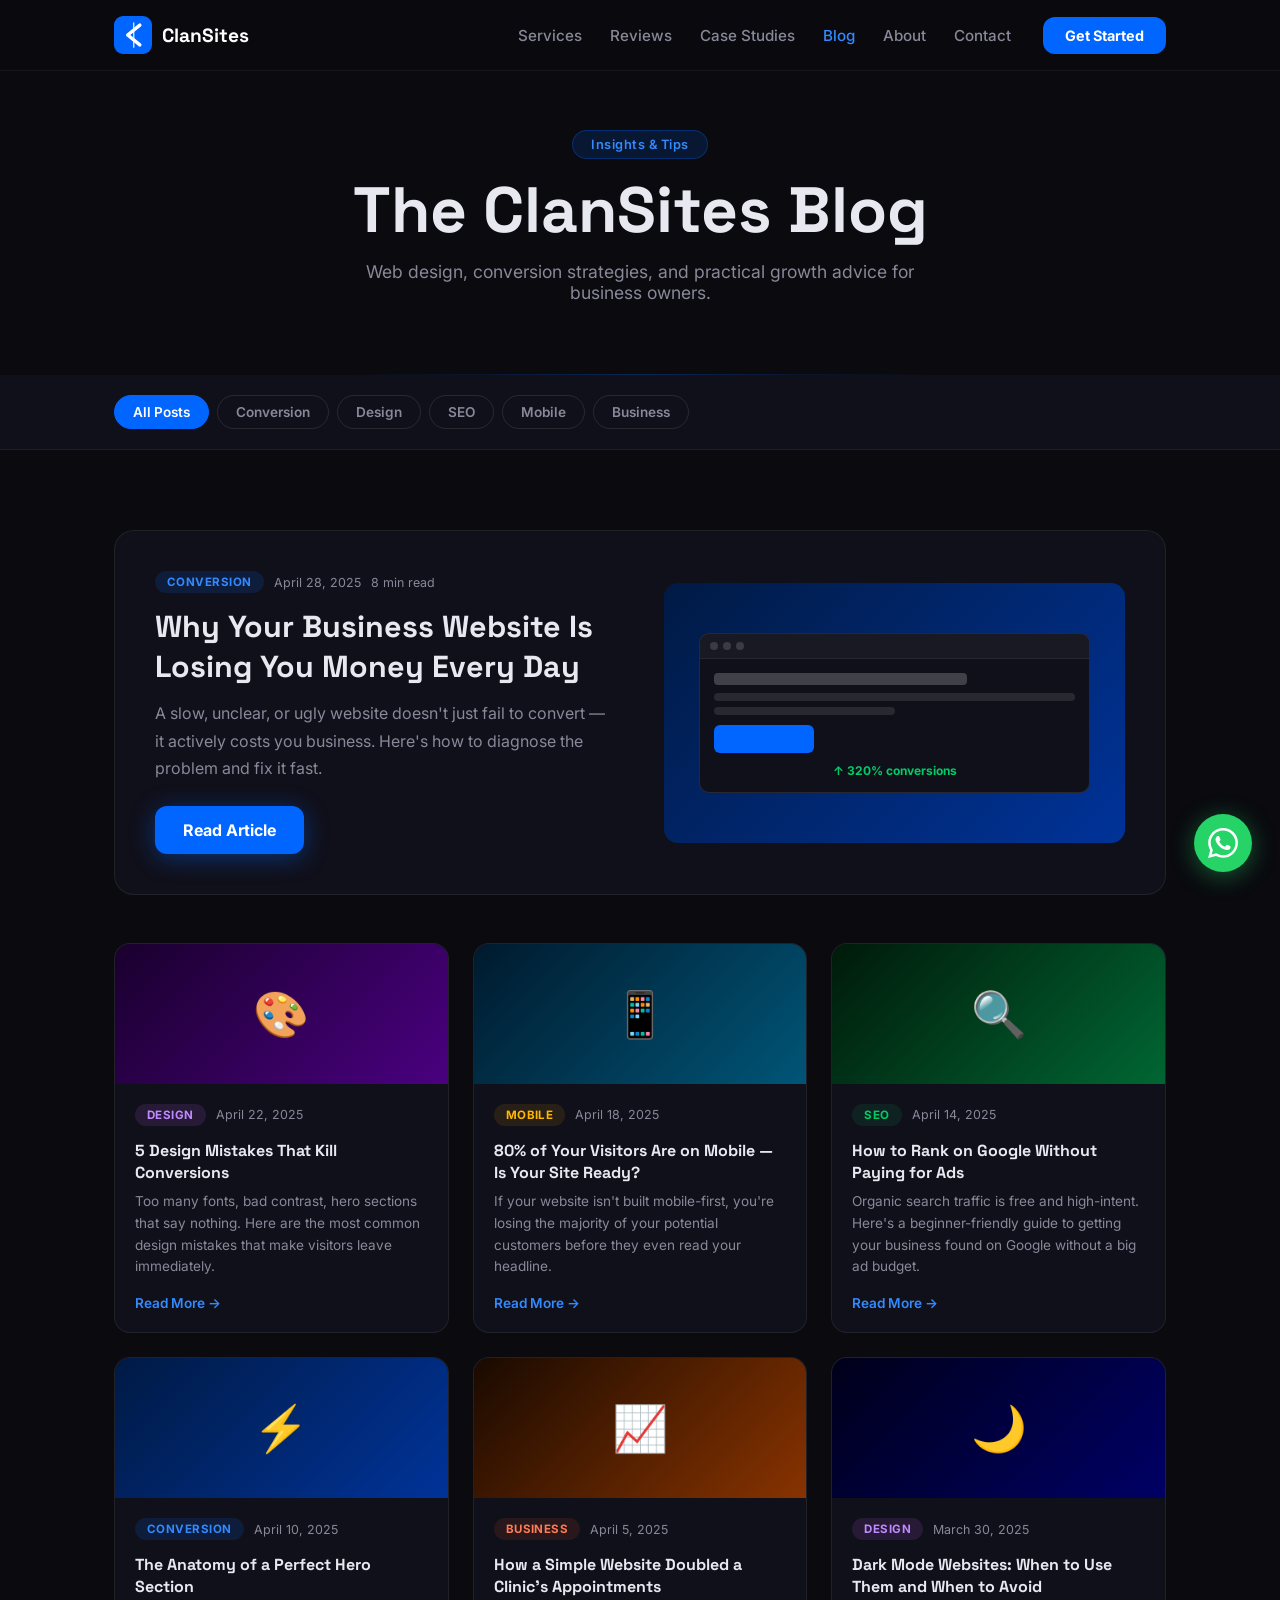
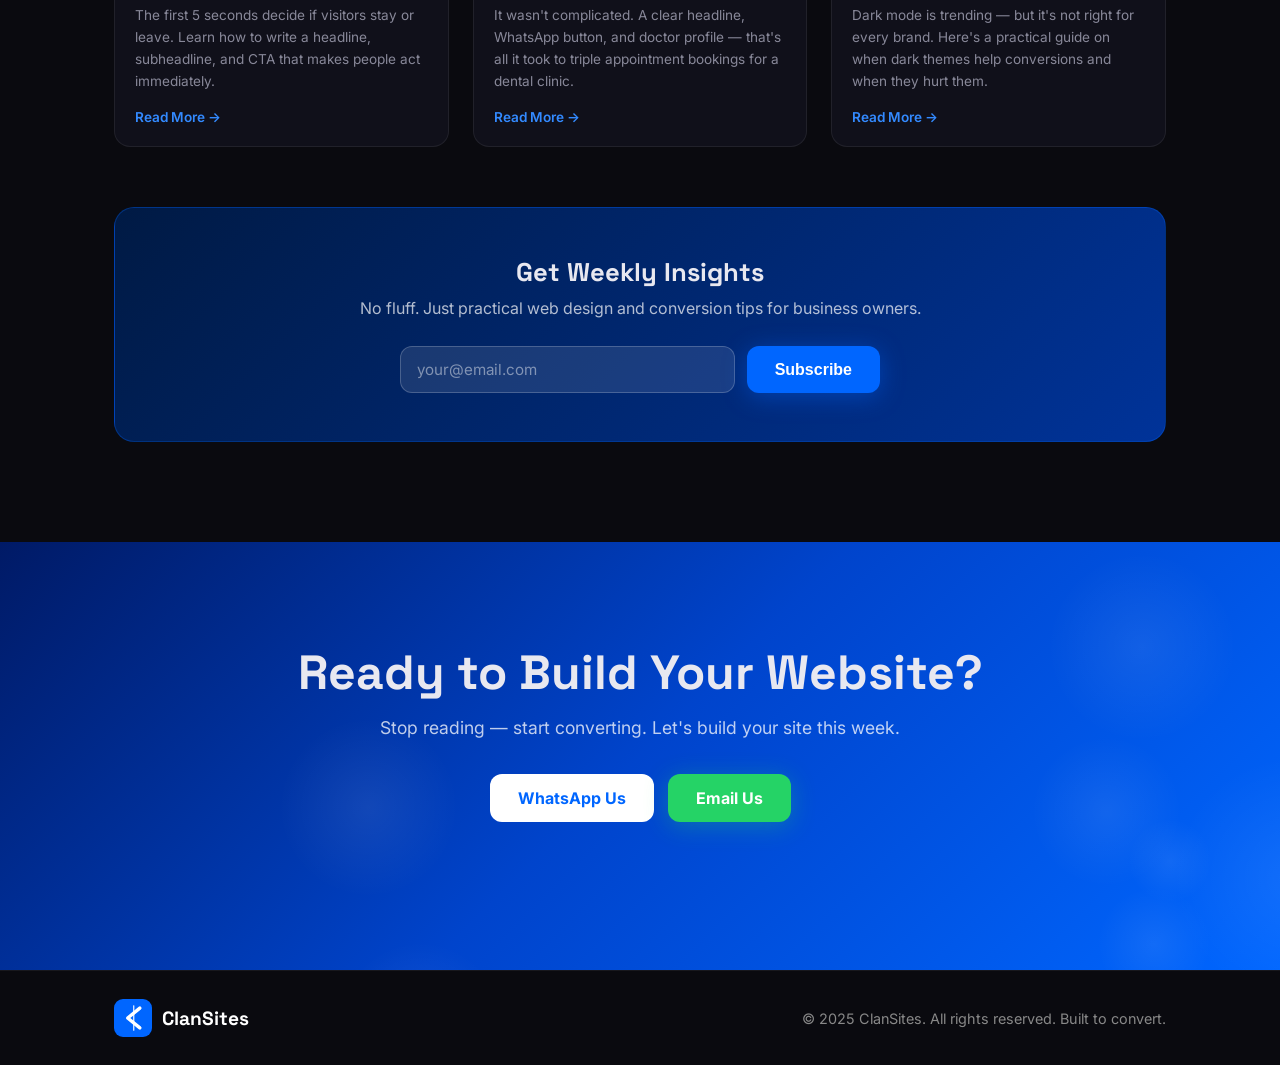
==== blog.html @ 1b0a8ab8 "Add files via upload" ====
<!DOCTYPE html>
<html lang="en">
<head>
  <meta charset="UTF-8" />
  <meta name="viewport" content="width=device-width, initial-scale=1.0" />
  <title>Blog — ClanSites</title>
  <meta name="description" content="Web design tips, conversion strategies, and business growth insights from the ClanSites team." />
  <link rel="preconnect" href="https://fonts.googleapis.com" />
  <link href="https://fonts.googleapis.com/css2?family=Inter:wght@400;500;600;700;800;900&family=Space+Grotesk:wght@400;500;700&display=swap" rel="stylesheet" />
  <link rel="stylesheet" href="style.css" />
  <link rel="stylesheet" href="pages.css" />
</head>
<body>

  <nav class="nav scrolled" id="navbar">
    <div class="nav-inner">
      <a class="logo" href="index.html">
        <div class="logo-icon">
          <svg viewBox="0 0 100 100" fill="none" xmlns="http://www.w3.org/2000/svg">
            <rect width="100" height="100" rx="16" fill="#0066FF"/>
            <line x1="52" y1="18" x2="52" y2="82" stroke="white" stroke-width="3" stroke-linecap="round"/>
            <path d="M68 24 L36 50 L68 76" stroke="white" stroke-width="9" stroke-linecap="round" stroke-linejoin="round" fill="none"/>
          </svg>
        </div>
        <span class="logo-text">ClanSites</span>
      </a>
      <div class="nav-links">
        <a href="index.html#services">Services</a>
        <a href="index.html#trust">Reviews</a>
        <a href="case-studies.html">Case Studies</a>
        <a href="blog.html" class="nav-active">Blog</a>
        <a href="index.html#about">About</a>
        <a href="index.html#contact">Contact</a>
      </div>
      <a href="index.html#contact" class="btn btn-nav">Get Started</a>
      <button class="hamburger" id="hamburger" aria-label="Menu">
        <span></span><span></span><span></span>
      </button>
    </div>
    <div class="mobile-menu" id="mobileMenu">
      <a href="index.html#services">Services</a>
      <a href="index.html#trust">Reviews</a>
      <a href="case-studies.html">Case Studies</a>
      <a href="blog.html" class="nav-active">Blog</a>
      <a href="index.html#about">About</a>
      <a href="index.html#contact">Contact</a>
      <a href="index.html#contact" class="btn btn-primary" style="text-align:center">Get Started</a>
    </div>
  </nav>

  <!-- PAGE HERO -->
  <section class="page-hero">
    <div class="container">
      <div class="section-label">Insights & Tips</div>
      <h1 class="page-hero-title">The ClanSites Blog</h1>
      <p class="page-hero-sub">Web design, conversion strategies, and practical growth advice for business owners.</p>
    </div>
  </section>

  <!-- BLOG FILTER -->
  <section class="blog-filter-bar">
    <div class="container">
      <div class="filter-tabs">
        <button class="filter-tab active" data-cat="all">All Posts</button>
        <button class="filter-tab" data-cat="conversion">Conversion</button>
        <button class="filter-tab" data-cat="design">Design</button>
        <button class="filter-tab" data-cat="seo">SEO</button>
        <button class="filter-tab" data-cat="mobile">Mobile</button>
        <button class="filter-tab" data-cat="business">Business</button>
      </div>
    </div>
  </section>

  <!-- FEATURED POST -->
  <main class="page-main">
    <div class="container">

      <div class="blog-featured" data-cat="conversion">
        <div class="featured-text">
          <div class="blog-meta">
            <span class="blog-cat conversion">Conversion</span>
            <span class="blog-date">April 28, 2025</span>
            <span class="blog-read">8 min read</span>
          </div>
          <h2>Why Your Business Website Is Losing You Money Every Day</h2>
          <p>A slow, unclear, or ugly website doesn't just fail to convert — it actively costs you business. Here's how to diagnose the problem and fix it fast.</p>
          <a href="#" class="btn btn-primary">Read Article</a>
        </div>
        <div class="featured-visual">
          <div class="blog-illustration conversion-ill">
            <div class="ill-browser">
              <div class="ill-bar"><span></span><span></span><span></span></div>
              <div class="ill-content">
                <div class="ill-h"></div>
                <div class="ill-p"></div>
                <div class="ill-p short"></div>
                <div class="ill-btn"></div>
                <div class="ill-arrow">↑ 320% conversions</div>
              </div>
            </div>
          </div>
        </div>
      </div>

      <!-- Blog Grid -->
      <div class="blog-grid">

        <article class="blog-card" data-cat="design">
          <div class="blog-card-visual design-v">
            <div class="bv-icon">🎨</div>
          </div>
          <div class="blog-card-body">
            <div class="blog-meta">
              <span class="blog-cat design">Design</span>
              <span class="blog-date">April 22, 2025</span>
            </div>
            <h3>5 Design Mistakes That Kill Conversions</h3>
            <p>Too many fonts, bad contrast, hero sections that say nothing. Here are the most common design mistakes that make visitors leave immediately.</p>
            <a href="#" class="blog-read-link">Read More →</a>
          </div>
        </article>

        <article class="blog-card" data-cat="mobile">
          <div class="blog-card-visual mobile-v">
            <div class="bv-icon">📱</div>
          </div>
          <div class="blog-card-body">
            <div class="blog-meta">
              <span class="blog-cat mobile">Mobile</span>
              <span class="blog-date">April 18, 2025</span>
            </div>
            <h3>80% of Your Visitors Are on Mobile — Is Your Site Ready?</h3>
            <p>If your website isn't built mobile-first, you're losing the majority of your potential customers before they even read your headline.</p>
            <a href="#" class="blog-read-link">Read More →</a>
          </div>
        </article>

        <article class="blog-card" data-cat="seo">
          <div class="blog-card-visual seo-v">
            <div class="bv-icon">🔍</div>
          </div>
          <div class="blog-card-body">
            <div class="blog-meta">
              <span class="blog-cat seo">SEO</span>
              <span class="blog-date">April 14, 2025</span>
            </div>
            <h3>How to Rank on Google Without Paying for Ads</h3>
            <p>Organic search traffic is free and high-intent. Here's a beginner-friendly guide to getting your business found on Google without a big ad budget.</p>
            <a href="#" class="blog-read-link">Read More →</a>
          </div>
        </article>

        <article class="blog-card" data-cat="conversion">
          <div class="blog-card-visual conv-v">
            <div class="bv-icon">⚡</div>
          </div>
          <div class="blog-card-body">
            <div class="blog-meta">
              <span class="blog-cat conversion">Conversion</span>
              <span class="blog-date">April 10, 2025</span>
            </div>
            <h3>The Anatomy of a Perfect Hero Section</h3>
            <p>The first 5 seconds decide if visitors stay or leave. Learn how to write a headline, subheadline, and CTA that makes people act immediately.</p>
            <a href="#" class="blog-read-link">Read More →</a>
          </div>
        </article>

        <article class="blog-card" data-cat="business">
          <div class="blog-card-visual biz-v">
            <div class="bv-icon">📈</div>
          </div>
          <div class="blog-card-body">
            <div class="blog-meta">
              <span class="blog-cat business">Business</span>
              <span class="blog-date">April 5, 2025</span>
            </div>
            <h3>How a Simple Website Doubled a Clinic's Appointments</h3>
            <p>It wasn't complicated. A clear headline, WhatsApp button, and doctor profile — that's all it took to triple appointment bookings for a dental clinic.</p>
            <a href="#" class="blog-read-link">Read More →</a>
          </div>
        </article>

        <article class="blog-card" data-cat="design">
          <div class="blog-card-visual design-v2">
            <div class="bv-icon">🌙</div>
          </div>
          <div class="blog-card-body">
            <div class="blog-meta">
              <span class="blog-cat design">Design</span>
              <span class="blog-date">March 30, 2025</span>
            </div>
            <h3>Dark Mode Websites: When to Use Them and When to Avoid</h3>
            <p>Dark mode is trending — but it's not right for every brand. Here's a practical guide on when dark themes help conversions and when they hurt them.</p>
            <a href="#" class="blog-read-link">Read More →</a>
          </div>
        </article>

      </div>

      <!-- Newsletter -->
      <div class="newsletter-box">
        <h3>Get Weekly Insights</h3>
        <p>No fluff. Just practical web design and conversion tips for business owners.</p>
        <form class="newsletter-form" id="newsletterForm">
          <input type="email" placeholder="your@email.com" required />
          <button type="submit" class="btn btn-primary">Subscribe</button>
        </form>
      </div>

    </div>
  </main>

  <section class="final-cta">
    <div class="cta-3d-bg" id="ctaBg"></div>
    <div class="container" style="position:relative;z-index:2">
      <h2>Ready to Build Your Website?</h2>
      <p>Stop reading — start converting. Let's build your site this week.</p>
      <div class="hero-ctas">
        <a href="https://wa.me/923001234567" target="_blank" class="btn btn-white">WhatsApp Us</a>
        <a href="mailto:hello@clansites.com" class="btn btn-whatsapp">Email Us</a>
      </div>
    </div>
  </section>

  <footer class="footer">
    <div class="container footer-inner">
      <a class="logo" href="index.html">
        <div class="logo-icon">
          <svg viewBox="0 0 100 100" fill="none" xmlns="http://www.w3.org/2000/svg">
            <rect width="100" height="100" rx="16" fill="#0066FF"/>
            <line x1="52" y1="18" x2="52" y2="82" stroke="white" stroke-width="3" stroke-linecap="round"/>
            <path d="M68 24 L36 50 L68 76" stroke="white" stroke-width="9" stroke-linecap="round" stroke-linejoin="round" fill="none"/>
          </svg>
        </div>
        <span class="logo-text" style="color:white">ClanSites</span>
      </a>
      <p style="color:#888;font-size:0.9rem">© 2025 ClanSites. All rights reserved. Built to convert.</p>
    </div>
  </footer>

  <a href="https://wa.me/923001234567" target="_blank" class="sticky-wa" aria-label="WhatsApp">
    <svg viewBox="0 0 24 24" fill="white" xmlns="http://www.w3.org/2000/svg">
      <path d="M17.472 14.382c-.297-.149-1.758-.867-2.03-.967-.273-.099-.471-.148-.67.15-.197.297-.767.966-.94 1.164-.173.199-.347.223-.644.075-.297-.15-1.255-.463-2.39-1.475-.883-.788-1.48-1.761-1.653-2.059-.173-.297-.018-.458.13-.606.134-.133.298-.347.446-.52.149-.174.198-.298.298-.497.099-.198.05-.371-.025-.52-.075-.149-.669-1.612-.916-2.207-.242-.579-.487-.5-.669-.51-.173-.008-.371-.01-.57-.01-.198 0-.52.074-.792.372-.272.297-1.04 1.016-1.04 2.479 0 1.462 1.065 2.875 1.213 3.074.149.198 2.096 3.2 5.077 4.487.709.306 1.262.489 1.694.625.712.227 1.36.195 1.871.118.571-.085 1.758-.719 2.006-1.413.248-.694.248-1.289.173-1.413-.074-.124-.272-.198-.57-.347m-5.421 7.403h-.004a9.87 9.87 0 01-5.031-1.378l-.361-.214-3.741.982.998-3.648-.235-.374a9.86 9.86 0 01-1.51-5.26c.001-5.45 4.436-9.884 9.888-9.884 2.64 0 5.122 1.03 6.988 2.898a9.825 9.825 0 012.893 6.994c-.003 5.45-4.437 9.884-9.885 9.884m8.413-18.297A11.815 11.815 0 0012.05 0C5.495 0 .16 5.335.157 11.892c0 2.096.547 4.142 1.588 5.945L.057 24l6.305-1.654a11.882 11.882 0 005.683 1.448h.005c6.554 0 11.89-5.335 11.893-11.893a11.821 11.821 0 00-3.48-8.413Z"/>
    </svg>
  </a>

  <script>
    const hamburger = document.getElementById('hamburger');
    const mobileMenu = document.getElementById('mobileMenu');
    hamburger.addEventListener('click', () => mobileMenu.classList.toggle('open'));

    // Filter tabs
    const tabs = document.querySelectorAll('.filter-tab');
    tabs.forEach(tab => {
      tab.addEventListener('click', () => {
        tabs.forEach(t => t.classList.remove('active'));
        tab.classList.add('active');
        const cat = tab.dataset.cat;
        document.querySelectorAll('.blog-card, .blog-featured').forEach(card => {
          if (cat === 'all' || card.dataset.cat === cat) {
            card.style.display = '';
            setTimeout(() => card.style.opacity = '1', 10);
          } else {
            card.style.opacity = '0';
            setTimeout(() => card.style.display = 'none', 200);
          }
        });
      });
    });

    // Newsletter
    document.getElementById('newsletterForm').addEventListener('submit', function(e) {
      e.preventDefault();
      this.innerHTML = '<p style="color:#00CC66;font-weight:600;padding:12px 0">You\'re subscribed! Check your inbox.</p>';
    });

    // CTA bg
    const ctaBg = document.getElementById('ctaBg');
    for (let i = 0; i < 8; i++) {
      const orb = document.createElement('div');
      const size = Math.random() * 200 + 80;
      orb.style.cssText = `position:absolute;width:${size}px;height:${size}px;background:radial-gradient(circle,rgba(255,255,255,0.07),transparent 70%);border-radius:50%;left:${Math.random()*100}%;top:${Math.random()*100}%;pointer-events:none;`;
      ctaBg.appendChild(orb);
    }
  </script>
</body>
</html>
---- style.css ----
/* ===== RESET & BASE ===== */
*, *::before, *::after { box-sizing: border-box; margin: 0; padding: 0; }

:root {
  --blue: #0066FF;
  --blue-dark: #0044CC;
  --blue-light: #338AFF;
  --white: #ffffff;
  --bg: #0A0A0F;
  --bg2: #10101A;
  --bg3: #16162A;
  --text: #E8E8F0;
  --text-muted: #888899;
  --green: #25D366;
  --radius: 16px;
  --shadow: 0 8px 40px rgba(0,102,255,0.18);
}

html { scroll-behavior: smooth; }

body {
  font-family: 'Inter', sans-serif;
  background: var(--bg);
  color: var(--text);
  overflow-x: hidden;
}

/* ===== UTILITY ===== */
.container { max-width: 1100px; margin: 0 auto; padding: 0 24px; }
.section-label {
  display: inline-block;
  background: rgba(0,102,255,0.15);
  color: var(--blue-light);
  border: 1px solid rgba(0,102,255,0.3);
  border-radius: 100px;
  font-size: 0.8rem;
  font-weight: 600;
  padding: 6px 18px;
  margin-bottom: 16px;
  letter-spacing: 0.04em;
}
.section-title {
  font-family: 'Space Grotesk', sans-serif;
  font-size: clamp(1.8rem, 4vw, 2.8rem);
  font-weight: 700;
  text-align: center;
  margin-bottom: 12px;
  line-height: 1.2;
}
.section-sub {
  text-align: center;
  color: var(--text-muted);
  font-size: 1.05rem;
  max-width: 600px;
  margin: 0 auto 48px;
}
.gradient-text {
  background: linear-gradient(135deg, #0066FF, #00C6FF, #0066FF);
  background-size: 200% auto;
  -webkit-background-clip: text;
  -webkit-text-fill-color: transparent;
  background-clip: text;
  animation: gradShift 3s linear infinite;
}
@keyframes gradShift { to { background-position: 200% center; } }

/* ===== BUTTONS ===== */
.btn {
  display: inline-flex;
  align-items: center;
  gap: 8px;
  padding: 14px 28px;
  border-radius: 12px;
  font-weight: 700;
  font-size: 1rem;
  text-decoration: none;
  border: none;
  cursor: pointer;
  transition: all 0.3s ease;
  white-space: nowrap;
}
.btn-primary {
  background: var(--blue);
  color: white;
  box-shadow: 0 4px 24px rgba(0,102,255,0.4);
}
.btn-primary:hover { background: var(--blue-dark); transform: translateY(-2px); box-shadow: 0 8px 32px rgba(0,102,255,0.5); }
.btn-whatsapp { background: var(--green); color: white; box-shadow: 0 4px 24px rgba(37,211,102,0.3); }
.btn-whatsapp:hover { background: #1da851; transform: translateY(-2px); box-shadow: 0 8px 32px rgba(37,211,102,0.4); }
.btn-white { background: white; color: var(--blue); font-weight: 700; }
.btn-white:hover { transform: translateY(-2px); box-shadow: 0 8px 32px rgba(255,255,255,0.2); }
.btn-nav { background: var(--blue); color: white; padding: 10px 22px; font-size: 0.9rem; }
.btn-nav:hover { background: var(--blue-dark); }

/* ===== NAV ===== */
.nav {
  position: fixed;
  top: 0; left: 0; right: 0;
  z-index: 1000;
  background: rgba(10,10,15,0.85);
  backdrop-filter: blur(20px);
  border-bottom: 1px solid rgba(255,255,255,0.06);
  transition: all 0.3s;
}
.nav.scrolled { background: rgba(10,10,15,0.98); }
.nav-inner {
  max-width: 1100px;
  margin: 0 auto;
  padding: 0 24px;
  height: 70px;
  display: flex;
  align-items: center;
  gap: 32px;
}
.logo { display: flex; align-items: center; gap: 10px; text-decoration: none; }
.logo-icon { width: 38px; height: 38px; border-radius: 9px; overflow: hidden; }
.logo-icon svg { width: 100%; height: 100%; }
.logo-text { font-family: 'Space Grotesk', sans-serif; font-weight: 700; font-size: 1.2rem; color: var(--white); }
.nav-links { display: flex; gap: 28px; margin-left: auto; }
.nav-links a { color: var(--text-muted); text-decoration: none; font-size: 0.95rem; font-weight: 500; transition: color 0.2s; }
.nav-links a:hover { color: white; }
.hamburger { display: none; flex-direction: column; gap: 5px; background: none; border: none; cursor: pointer; padding: 4px; }
.hamburger span { display: block; width: 24px; height: 2px; background: white; border-radius: 2px; transition: all 0.3s; }
.mobile-menu { display: none; flex-direction: column; gap: 4px; padding: 16px 24px 20px; border-top: 1px solid rgba(255,255,255,0.06); }
.mobile-menu a { color: var(--text-muted); text-decoration: none; padding: 10px 0; font-weight: 500; border-bottom: 1px solid rgba(255,255,255,0.05); }
.mobile-menu.open { display: flex; }

/* ===== HERO ===== */
.hero {
  min-height: 100vh;
  display: flex;
  align-items: center;
  padding: 100px 24px 60px;
  position: relative;
  overflow: hidden;
  max-width: 1100px;
  margin: 0 auto;
  gap: 48px;
}
#hero3d {
  position: fixed;
  top: 0; left: 0;
  width: 100%; height: 100%;
  z-index: 0;
  pointer-events: none;
}
.hero-content {
  position: relative;
  z-index: 2;
  flex: 1;
  max-width: 580px;
}
.hero-badge {
  display: inline-flex;
  align-items: center;
  gap: 6px;
  background: rgba(0,102,255,0.12);
  border: 1px solid rgba(0,102,255,0.3);
  border-radius: 100px;
  padding: 8px 18px;
  font-size: 0.8rem;
  font-weight: 600;
  color: #7DB8FF;
  margin-bottom: 24px;
  animation: fadeUp 0.8s ease both;
}
.hero-title {
  font-family: 'Space Grotesk', sans-serif;
  font-size: clamp(2.2rem, 5vw, 3.8rem);
  font-weight: 800;
  line-height: 1.1;
  margin-bottom: 20px;
  animation: fadeUp 0.8s ease 0.1s both;
}
.hero-sub {
  font-size: 1.1rem;
  color: var(--text-muted);
  line-height: 1.7;
  margin-bottom: 32px;
  animation: fadeUp 0.8s ease 0.2s both;
}
.hero-sub strong { color: var(--text); }
.hero-ctas {
  display: flex;
  flex-wrap: wrap;
  gap: 14px;
  margin-bottom: 48px;
  animation: fadeUp 0.8s ease 0.3s both;
}
.hero-stats {
  display: flex;
  gap: 32px;
  flex-wrap: wrap;
  animation: fadeUp 0.8s ease 0.4s both;
}
.stat span {
  display: block;
  font-family: 'Space Grotesk', sans-serif;
  font-size: 1.8rem;
  font-weight: 800;
  color: var(--blue-light);
}
.stat p { color: var(--text-muted); font-size: 0.85rem; margin-top: 2px; }

/* 3D Card */
.hero-3d-wrapper {
  position: relative;
  z-index: 2;
  flex: 0 0 300px;
  height: 340px;
  display: flex;
  align-items: center;
  justify-content: center;
  perspective: 800px;
}
.card-3d {
  width: 220px;
  height: 220px;
  transform-style: preserve-3d;
  cursor: grab;
  border-radius: 28px;
  box-shadow: 0 30px 80px rgba(0,102,255,0.4), 0 0 0 1px rgba(255,255,255,0.08);
  animation: floatCard 4s ease-in-out infinite;
  transition: box-shadow 0.3s;
}
.card-3d:active { cursor: grabbing; }
@keyframes floatCard {
  0%, 100% { transform: rotateX(8deg) rotateY(-12deg) translateY(0); }
  50% { transform: rotateX(-8deg) rotateY(12deg) translateY(-16px); }
}
.card-3d.dragging { animation: none; }
.card-3d-face {
  width: 100%; height: 100%;
  border-radius: 28px;
  background: linear-gradient(135deg, #0044CC, #0088FF);
  display: flex;
  flex-direction: column;
  align-items: center;
  justify-content: center;
  gap: 12px;
  border: 1px solid rgba(255,255,255,0.15);
}
.card-logo-big svg { width: 120px; height: 120px; filter: drop-shadow(0 8px 24px rgba(0,0,0,0.4)); }
.card-label { color: rgba(255,255,255,0.6); font-size: 0.75rem; font-weight: 500; letter-spacing: 0.05em; }

.scroll-hint {
  position: absolute;
  bottom: 32px;
  left: 50%;
  transform: translateX(-50%);
  font-size: 0.8rem;
  color: var(--text-muted);
  z-index: 2;
  animation: bounce 2s infinite;
}
@keyframes bounce { 0%,100%{transform:translateX(-50%) translateY(0)} 50%{transform:translateX(-50%) translateY(8px)} }
@keyframes fadeUp { from{opacity:0;transform:translateY(24px)} to{opacity:1;transform:translateY(0)} }

/* ===== TRUST ===== */
.trust {
  padding: 100px 0;
  position: relative;
  overflow: hidden;
  text-align: center;
  background: var(--bg2);
}
.floating-cubes {
  position: absolute;
  inset: 0;
  pointer-events: none;
  overflow: hidden;
}
.stars-row {
  display: flex;
  align-items: center;
  justify-content: center;
  gap: 20px;
  margin-bottom: 48px;
}
.big-rating {
  font-family: 'Space Grotesk', sans-serif;
  font-size: 4rem;
  font-weight: 800;
  color: var(--blue-light);
  line-height: 1;
}
.stars { color: #FFB800; font-size: 1.5rem; letter-spacing: 2px; }
.stars-row p { color: var(--text-muted); font-size: 0.9rem; margin-top: 4px; }
.reviews-grid {
  display: grid;
  grid-template-columns: repeat(auto-fit, minmax(280px, 1fr));
  gap: 24px;
}
.review-card {
  background: var(--bg3);
  border: 1px solid rgba(255,255,255,0.07);
  border-radius: var(--radius);
  padding: 28px;
  text-align: left;
  transition: transform 0.3s, box-shadow 0.3s;
}
.review-card:hover { transform: translateY(-6px); box-shadow: 0 16px 48px rgba(0,102,255,0.15); }
.reviewer-top {
  display: flex;
  align-items: center;
  gap: 14px;
  margin-bottom: 12px;
}
.avatar {
  width: 46px; height: 46px;
  border-radius: 50%;
  background: linear-gradient(135deg, var(--blue), var(--blue-light));
  display: flex;
  align-items: center;
  justify-content: center;
  font-weight: 700;
  font-size: 0.85rem;
  flex-shrink: 0;
}
.reviewer-top strong { display: block; font-weight: 700; }
.reviewer-top span { color: var(--text-muted); font-size: 0.82rem; }
.stars-sm { color: #FFB800; font-size: 1rem; margin-bottom: 10px; }
.review-card p { color: var(--text-muted); font-size: 0.92rem; line-height: 1.65; }

/* ===== SERVICES ===== */
.services {
  padding: 100px 0;
  background: var(--bg);
}
.services-grid {
  display: grid;
  grid-template-columns: repeat(auto-fit, minmax(290px, 1fr));
  gap: 24px;
}
.service-card {
  background: var(--bg2);
  border: 1px solid rgba(255,255,255,0.07);
  border-radius: var(--radius);
  padding: 32px 28px;
  transition: all 0.3s ease;
  cursor: default;
  transform-style: preserve-3d;
}
.service-card:hover {
  border-color: rgba(0,102,255,0.4);
  box-shadow: 0 16px 48px rgba(0,102,255,0.15);
  transform: translateY(-8px) rotateX(3deg);
}
.service-icon { font-size: 2.2rem; margin-bottom: 16px; }
.service-card h3 { font-family: 'Space Grotesk', sans-serif; font-size: 1.15rem; font-weight: 700; margin-bottom: 10px; }
.service-card p { color: var(--text-muted); font-size: 0.9rem; line-height: 1.6; }

/* ===== ABOUT ===== */
.about {
  padding: 100px 0;
  background: var(--bg2);
}
.about-inner {
  display: flex;
  align-items: center;
  gap: 64px;
  flex-wrap: wrap;
}
.about-visual {
  flex: 0 0 280px;
  height: 280px;
  position: relative;
  display: flex;
  align-items: center;
  justify-content: center;
}
.about-3d-ring {
  width: 220px; height: 220px;
  position: relative;
  animation: spinRing 8s linear infinite;
}
@keyframes spinRing { to { transform: rotateY(360deg); } }
.about-text { flex: 1; min-width: 280px; }
.about-text p { color: var(--text-muted); line-height: 1.75; margin-bottom: 16px; }
.about-text strong { color: var(--text); }
.about-list { list-style: none; margin-bottom: 32px; }
.about-list li {
  padding: 10px 0;
  border-bottom: 1px solid rgba(255,255,255,0.06);
  font-weight: 500;
  font-size: 0.95rem;
}

/* ===== CONTACT ===== */
.contact {
  padding: 100px 0;
  background: var(--bg);
}
.contact-inner {
  display: grid;
  grid-template-columns: 1fr 1fr;
  gap: 48px;
  align-items: start;
}
.contact-form { display: flex; flex-direction: column; gap: 20px; }
.form-row { display: grid; grid-template-columns: 1fr 1fr; gap: 20px; }
.form-group { display: flex; flex-direction: column; gap: 8px; }

/* Phone + country code */
.phone-input-group {
  display: flex;
  gap: 0;
  border: 1px solid rgba(255,255,255,0.1);
  border-radius: 12px;
  overflow: hidden;
  transition: border 0.2s;
}
.phone-input-group:focus-within {
  border-color: var(--blue);
  box-shadow: 0 0 0 3px rgba(0,102,255,0.1);
}
.country-select {
  background: var(--bg3);
  border: none;
  border-right: 1px solid rgba(255,255,255,0.1);
  color: var(--text);
  font-size: 0.9rem;
  font-family: 'Inter', sans-serif;
  padding: 12px 10px;
  cursor: pointer;
  outline: none;
  min-width: 82px;
  flex-shrink: 0;
  -webkit-appearance: none;
  appearance: none;
  background-image: url("data:image/svg+xml,%3Csvg xmlns='http://www.w3.org/2000/svg' width='10' height='6' viewBox='0 0 10 6'%3E%3Cpath d='M0 0l5 6 5-6z' fill='%23888899'/%3E%3C/svg%3E");
  background-repeat: no-repeat;
  background-position: right 8px center;
  padding-right: 24px;
}
.country-select option { background: #16162A; }
.phone-input-group input[type="tel"] {
  flex: 1;
  background: var(--bg2);
  border: none;
  border-radius: 0;
  padding: 12px 14px;
  color: var(--text);
  font-size: 0.95rem;
  font-family: 'Inter', sans-serif;
  outline: none;
}
.form-group label { font-size: 0.88rem; font-weight: 600; color: var(--text-muted); }
.form-group input,
.form-group textarea {
  background: var(--bg2);
  border: 1px solid rgba(255,255,255,0.1);
  border-radius: 12px;
  padding: 14px 16px;
  color: var(--text);
  font-size: 0.95rem;
  font-family: 'Inter', sans-serif;
  transition: border 0.2s;
  outline: none;
}
.form-group input:focus,
.form-group textarea:focus { border-color: var(--blue); box-shadow: 0 0 0 3px rgba(0,102,255,0.1); }
.form-group textarea { resize: vertical; }
.contact-info { display: flex; flex-direction: column; gap: 20px; }
.contact-block {
  display: flex;
  align-items: center;
  gap: 16px;
  background: var(--bg2);
  border: 1px solid rgba(255,255,255,0.07);
  border-radius: var(--radius);
  padding: 20px 22px;
  transition: border-color 0.2s;
}
.contact-block:hover { border-color: rgba(0,102,255,0.4); }
.contact-icon { font-size: 1.5rem; }
.contact-block strong { display: block; font-weight: 700; font-size: 0.9rem; margin-bottom: 2px; }
.contact-block a, .contact-block span { color: var(--text-muted); text-decoration: none; font-size: 0.9rem; }
.contact-block a:hover { color: var(--blue-light); }
.limited-slots {
  background: rgba(255,170,0,0.1);
  border: 1px solid rgba(255,170,0,0.3);
  border-radius: 12px;
  padding: 16px 20px;
  color: #FFB800;
  font-size: 0.92rem;
  text-align: center;
}

/* ===== FINAL CTA ===== */
.final-cta {
  padding: 100px 24px;
  background: linear-gradient(135deg, #001A66, #0044CC, #0066FF);
  text-align: center;
  position: relative;
  overflow: hidden;
}
.cta-3d-bg { position: absolute; inset: 0; pointer-events: none; }
.final-cta h2 {
  font-family: 'Space Grotesk', sans-serif;
  font-size: clamp(1.8rem, 4vw, 3rem);
  font-weight: 800;
  margin-bottom: 14px;
}
.final-cta p { color: rgba(255,255,255,0.75); font-size: 1.1rem; margin-bottom: 36px; }
.final-cta .hero-ctas { justify-content: center; }

/* ===== FOOTER ===== */
.footer { background: var(--bg); border-top: 1px solid rgba(255,255,255,0.06); padding: 28px 24px; }
.footer-inner {
  display: flex;
  align-items: center;
  justify-content: space-between;
  flex-wrap: wrap;
  gap: 16px;
}

/* ===== STICKY WA ===== */
.sticky-wa {
  position: fixed;
  bottom: 28px;
  right: 28px;
  z-index: 999;
  width: 58px; height: 58px;
  background: var(--green);
  border-radius: 50%;
  display: flex;
  align-items: center;
  justify-content: center;
  box-shadow: 0 4px 24px rgba(37,211,102,0.4);
  transition: transform 0.3s, box-shadow 0.3s;
  animation: pulsewa 2.5s infinite;
}
.sticky-wa:hover { transform: scale(1.12); box-shadow: 0 8px 32px rgba(37,211,102,0.5); }
.sticky-wa svg { width: 30px; height: 30px; }
@keyframes pulsewa {
  0%,100%{box-shadow:0 4px 24px rgba(37,211,102,0.4)}
  50%{box-shadow:0 4px 40px rgba(37,211,102,0.7),0 0 0 10px rgba(37,211,102,0.1)}
}

/* Form success */
.form-success {
  background: rgba(0,200,100,0.1);
  border: 1px solid rgba(0,200,100,0.3);
  border-radius: 12px;
  padding: 20px;
  text-align: center;
  color: #00CC66;
  font-weight: 600;
}

/* ===== RESPONSIVE ===== */

/* --- Tablet (≤900px) --- */
@media (max-width: 900px) {
  .hero { gap: 32px; }
  .hero-3d-wrapper { flex: 0 0 240px; height: 280px; }
  .card-3d { width: 190px; height: 190px; }
  .about-inner { gap: 40px; }
}

/* --- Mobile (≤768px) --- */
@media (max-width: 768px) {
  /* Nav */
  .nav-links, .btn-nav { display: none; }
  .hamburger { display: flex; margin-left: auto; }
  .nav-inner { gap: 12px; }

  /* Mobile menu improvements */
  .mobile-menu { padding: 12px 20px 20px; gap: 0; }
  .mobile-menu a {
    color: var(--text);
    font-size: 1rem;
    padding: 14px 0;
    border-bottom: 1px solid rgba(255,255,255,0.07);
  }
  .mobile-menu .btn {
    margin-top: 12px;
    width: 100%;
    justify-content: center;
    font-size: 1rem;
    padding: 14px;
  }

  /* Hero */
  .hero {
    flex-direction: column;
    text-align: center;
    padding: 88px 20px 56px;
    gap: 24px;
    min-height: auto;
  }
  .hero-content { max-width: 100%; }
  .hero-badge { font-size: 0.75rem; padding: 7px 14px; }
  .hero-title { font-size: clamp(1.9rem, 8vw, 2.6rem); line-height: 1.15; }
  .hero-sub { font-size: 1rem; margin-bottom: 24px; }

  /* Full-width hero CTAs on mobile */
  .hero-ctas {
    flex-direction: column;
    align-items: stretch;
    justify-content: center;
    gap: 12px;
    margin-bottom: 32px;
  }
  .hero-ctas .btn {
    width: 100%;
    justify-content: center;
    font-size: 1rem;
    padding: 15px 20px;
  }

  /* Stats row */
  .hero-stats {
    justify-content: space-around;
    gap: 16px;
    padding: 20px 0 0;
    border-top: 1px solid rgba(255,255,255,0.07);
    width: 100%;
  }
  .stat span { font-size: 1.5rem; }
  .stat p { font-size: 0.78rem; }

  /* 3D card — smaller, comes before text on mobile */
  .hero-3d-wrapper {
    order: -1;
    height: 180px;
    flex: 0 0 auto;
  }
  .card-3d { width: 150px; height: 150px; }
  .card-logo-big svg { width: 90px; height: 90px; }

  /* Section spacing tighter on mobile */
  .trust, .services, .about, .contact { padding: 72px 0; }
  .container { padding: 0 18px; }

  /* Trust */
  .stars-row { gap: 12px; margin-bottom: 32px; }
  .big-rating { font-size: 3rem; }
  .stars { font-size: 1.2rem; }
  .reviews-grid { grid-template-columns: 1fr; gap: 16px; }
  .review-card { padding: 22px 20px; }

  /* Services — 1 column on mobile */
  .services-grid { grid-template-columns: 1fr; gap: 14px; }
  .service-card { padding: 24px 20px; }
  .service-icon { font-size: 1.9rem; margin-bottom: 10px; }
  .service-card h3 { font-size: 1.05rem; }

  /* About */
  .about-inner { flex-direction: column; gap: 28px; text-align: center; }
  .about-visual { height: 180px; flex: 0 0 auto; width: 100%; }
  .about-3d-ring { width: 180px; height: 180px; margin: 0 auto; }
  .about-text { text-align: center; }
  .about-text p { font-size: 0.95rem; }
  .about-list li { text-align: left; }
  .about-text .btn {
    width: 100%;
    justify-content: center;
    display: flex;
  }

  /* Contact */
  .contact-inner { grid-template-columns: 1fr; gap: 28px; }
  .form-row { grid-template-columns: 1fr; gap: 16px; }
  .contact-form { gap: 16px; }
  .form-group input,
  .form-group textarea {
    font-size: 1rem; /* prevent zoom on iOS */
    padding: 14px;
  }
  .contact-info { gap: 14px; }
  .contact-block { padding: 16px 18px; gap: 12px; }
  .contact-icon { font-size: 1.3rem; }

  /* Final CTA */
  .final-cta { padding: 72px 20px; }
  .final-cta h2 { font-size: clamp(1.6rem, 7vw, 2.2rem); margin-bottom: 10px; }
  .final-cta p { font-size: 0.98rem; margin-bottom: 28px; }
  .final-cta .hero-ctas {
    flex-direction: column;
    align-items: stretch;
  }
  .final-cta .hero-ctas .btn {
    width: 100%;
    justify-content: center;
  }

  /* Footer */
  .footer-inner { flex-direction: column; text-align: center; gap: 10px; }
  .footer { padding: 22px 20px; }

  /* Sticky WA — slightly smaller on very small screens */
  .sticky-wa { width: 52px; height: 52px; bottom: 20px; right: 20px; }
  .sticky-wa svg { width: 26px; height: 26px; }

  /* Section labels — center them on mobile */
  .section-label { display: block; text-align: center; width: fit-content; margin: 0 auto 16px; }
  .about .section-label { margin: 0 auto 16px; }
  .about-text .section-title { text-align: center; }

  /* Scroll hint hidden on mobile */
  .scroll-hint { display: none; }
}

/* --- Small phones (≤400px) --- */
@media (max-width: 400px) {
  .hero-title { font-size: 1.75rem; }
  .hero-badge { font-size: 0.7rem; padding: 6px 12px; }
  .btn { font-size: 0.92rem; padding: 13px 18px; }
  .big-rating { font-size: 2.6rem; }
  .section-title { font-size: 1.6rem; }
}
---- pages.css ----
/* ===== SHARED PAGE STYLES (Case Studies + Blog) ===== */

/* Active nav link */
.nav-active { color: var(--blue-light) !important; }
.nav-links a.nav-active { color: var(--blue-light) !important; }

/* PAGE HERO */
.page-hero {
  padding: 130px 24px 72px;
  text-align: center;
  background: var(--bg);
  position: relative;
}
.page-hero::after {
  content: '';
  position: absolute;
  bottom: 0; left: 50%; transform: translateX(-50%);
  width: 600px; height: 1px;
  background: linear-gradient(90deg, transparent, rgba(0,102,255,0.3), transparent);
}
.page-hero-title {
  font-family: 'Space Grotesk', sans-serif;
  font-size: clamp(2.4rem, 5vw, 4rem);
  font-weight: 800;
  margin-bottom: 16px;
  line-height: 1.1;
}
.page-hero-sub {
  color: var(--text-muted);
  font-size: 1.1rem;
  max-width: 560px;
  margin: 0 auto;
}

.page-main { padding: 80px 0 100px; background: var(--bg); }

/* ===== STATS BANNER ===== */
.stats-banner { background: var(--bg2); padding: 48px 24px; border-top: 1px solid rgba(255,255,255,0.06); border-bottom: 1px solid rgba(255,255,255,0.06); }
.stats-grid {
  display: grid;
  grid-template-columns: repeat(4, 1fr);
  gap: 24px;
  text-align: center;
}
.stat-box span {
  display: block;
  font-family: 'Space Grotesk', sans-serif;
  font-size: 2.2rem;
  font-weight: 800;
  color: var(--blue-light);
  margin-bottom: 4px;
}
.stat-box p { color: var(--text-muted); font-size: 0.88rem; }

/* ===== CASE STUDY CARDS ===== */
.case-study-card {
  background: var(--bg2);
  border: 1px solid rgba(255,255,255,0.07);
  border-radius: 20px;
  margin-bottom: 40px;
  overflow: hidden;
  transition: border-color 0.3s, box-shadow 0.3s;
}
.case-study-card:hover { border-color: rgba(0,102,255,0.35); box-shadow: 0 20px 60px rgba(0,102,255,0.1); }
.cs-header {
  display: flex;
  align-items: center;
  gap: 12px;
  padding: 20px 32px 0;
}
.cs-industry-badge, .cs-result-badge {
  display: inline-block;
  padding: 5px 14px;
  border-radius: 100px;
  font-size: 0.78rem;
  font-weight: 700;
  letter-spacing: 0.03em;
}
.cs-industry-badge { background: rgba(0,102,255,0.15); color: var(--blue-light); border: 1px solid rgba(0,102,255,0.3); }
.cs-result-badge { background: rgba(255,180,0,0.1); color: #FFB800; border: 1px solid rgba(255,180,0,0.25); }
.cs-result-green { background: rgba(0,200,100,0.1) !important; color: #00CC66 !important; border-color: rgba(0,200,100,0.25) !important; }
.cs-result-purple { background: rgba(150,100,255,0.12) !important; color: #B08AFF !important; border-color: rgba(150,100,255,0.25) !important; }

.cs-body {
  display: grid;
  grid-template-columns: 1fr 380px;
  gap: 40px;
  padding: 28px 32px 36px;
  align-items: start;
}
.cs-text h2 { font-family: 'Space Grotesk', sans-serif; font-size: 1.5rem; font-weight: 700; margin-bottom: 14px; line-height: 1.3; }
.cs-summary { color: var(--text-muted); line-height: 1.7; margin-bottom: 24px; }
.cs-challenge, .cs-solution { margin-bottom: 20px; }
.cs-challenge h3, .cs-solution h3 { font-size: 0.82rem; font-weight: 700; text-transform: uppercase; letter-spacing: 0.08em; color: var(--blue-light); margin-bottom: 8px; }
.cs-challenge p { color: var(--text-muted); font-size: 0.92rem; line-height: 1.65; }
.cs-solution ul { list-style: none; display: flex; flex-direction: column; gap: 6px; }
.cs-solution ul li { color: var(--text-muted); font-size: 0.92rem; padding-left: 18px; position: relative; }
.cs-solution ul li::before { content: '→'; position: absolute; left: 0; color: var(--blue); font-weight: 700; }

.cs-metrics {
  display: flex;
  gap: 24px;
  margin: 24px 0;
  flex-wrap: wrap;
}
.metric {
  background: var(--bg3);
  border: 1px solid rgba(255,255,255,0.07);
  border-radius: 12px;
  padding: 16px 20px;
  min-width: 120px;
}
.metric span { display: block; font-family: 'Space Grotesk', sans-serif; font-size: 1.6rem; font-weight: 800; color: var(--blue-light); }
.metric p { color: var(--text-muted); font-size: 0.78rem; margin-top: 4px; line-height: 1.4; }

.cs-quote {
  background: rgba(0,102,255,0.07);
  border-left: 3px solid var(--blue);
  border-radius: 0 10px 10px 0;
  padding: 16px 20px;
  margin-top: 20px;
  font-style: italic;
  color: var(--text-muted);
  font-size: 0.92rem;
  line-height: 1.65;
}
.cs-quote cite { display: block; margin-top: 8px; font-style: normal; font-weight: 600; color: var(--text); font-size: 0.85rem; }

/* CSS Mockup previews */
.cs-mock {
  background: var(--bg3);
  border: 1px solid rgba(255,255,255,0.08);
  border-radius: 14px;
  overflow: hidden;
  position: sticky;
  top: 90px;
}
.mock-nav {
  display: flex;
  gap: 6px;
  padding: 10px 14px;
  background: rgba(255,255,255,0.04);
  border-bottom: 1px solid rgba(255,255,255,0.06);
}
.mock-nav span { width: 10px; height: 10px; border-radius: 50%; background: rgba(255,255,255,0.15); }
.mock-hero {
  padding: 28px 20px 24px;
  background: linear-gradient(135deg, #002244, #0044CC);
  text-align: center;
}
.mock-hero.teal { background: linear-gradient(135deg, #003333, #007077); }
.mock-hero.purple { background: linear-gradient(135deg, #1a0033, #6600AA); }
.mock-h1 { font-family: 'Space Grotesk', sans-serif; font-weight: 700; font-size: 1.1rem; margin-bottom: 6px; }
.mock-sub { color: rgba(255,255,255,0.65); font-size: 0.75rem; margin-bottom: 16px; }
.mock-btn { display: inline-block; background: white; color: #0044CC; font-weight: 700; font-size: 0.78rem; padding: 7px 18px; border-radius: 8px; }
.mock-hero.teal .mock-btn { color: #007077; }
.mock-hero.purple .mock-btn { color: #6600AA; }
.mock-stats-row { display: flex; justify-content: space-around; padding: 16px; border-top: 1px solid rgba(255,255,255,0.06); }
.mock-stat { text-align: center; }
.mock-stat b { display: block; font-size: 1rem; font-weight: 700; color: var(--blue-light); }
.mock-stat small { color: var(--text-muted); font-size: 0.68rem; }
.mock-products { display: grid; grid-template-columns: repeat(3,1fr); gap: 8px; padding: 14px; }
.mock-product { height: 60px; background: rgba(255,255,255,0.07); border-radius: 8px; }

/* ===== BLOG PAGE ===== */
.blog-filter-bar { background: var(--bg2); border-bottom: 1px solid rgba(255,255,255,0.06); padding: 20px 0; }
.filter-tabs { display: flex; gap: 8px; flex-wrap: wrap; }
.filter-tab {
  background: transparent;
  border: 1px solid rgba(255,255,255,0.1);
  border-radius: 100px;
  color: var(--text-muted);
  font-size: 0.85rem;
  font-weight: 600;
  padding: 8px 18px;
  cursor: pointer;
  transition: all 0.2s;
  font-family: 'Inter', sans-serif;
}
.filter-tab:hover { border-color: var(--blue); color: var(--blue-light); }
.filter-tab.active { background: var(--blue); border-color: var(--blue); color: white; }

/* Featured post */
.blog-featured {
  display: grid;
  grid-template-columns: 1fr 1fr;
  gap: 48px;
  align-items: center;
  background: var(--bg2);
  border: 1px solid rgba(255,255,255,0.07);
  border-radius: 20px;
  padding: 40px;
  margin-bottom: 48px;
  transition: border-color 0.3s;
}
.blog-featured:hover { border-color: rgba(0,102,255,0.35); }
.featured-text h2 {
  font-family: 'Space Grotesk', sans-serif;
  font-size: clamp(1.4rem, 2.5vw, 1.9rem);
  font-weight: 700;
  margin-bottom: 14px;
  line-height: 1.3;
}
.featured-text p { color: var(--text-muted); line-height: 1.7; margin-bottom: 24px; }
.blog-meta { display: flex; align-items: center; gap: 10px; flex-wrap: wrap; margin-bottom: 14px; }
.blog-cat {
  font-size: 0.72rem;
  font-weight: 700;
  padding: 4px 12px;
  border-radius: 100px;
  letter-spacing: 0.04em;
  text-transform: uppercase;
}
.blog-cat.conversion { background: rgba(0,102,255,0.15); color: var(--blue-light); }
.blog-cat.design { background: rgba(200,100,255,0.12); color: #C08AFF; }
.blog-cat.seo { background: rgba(0,200,100,0.1); color: #00CC66; }
.blog-cat.mobile { background: rgba(255,180,0,0.1); color: #FFB800; }
.blog-cat.business { background: rgba(255,100,50,0.1); color: #FF7B54; }
.blog-date, .blog-read { color: var(--text-muted); font-size: 0.78rem; }

/* Blog illustration */
.blog-illustration { height: 260px; border-radius: 14px; overflow: hidden; display: flex; align-items: center; justify-content: center; }
.conversion-ill { background: linear-gradient(135deg, #001A44, #003399); }
.ill-browser {
  width: 85%;
  background: #10101A;
  border-radius: 10px;
  border: 1px solid rgba(255,255,255,0.1);
  overflow: hidden;
}
.ill-bar { display: flex; gap: 5px; padding: 8px 10px; background: rgba(255,255,255,0.04); border-bottom: 1px solid rgba(255,255,255,0.06); }
.ill-bar span { width: 8px; height: 8px; border-radius: 50%; background: rgba(255,255,255,0.15); }
.ill-content { padding: 14px; }
.ill-h { height: 12px; width: 70%; background: rgba(255,255,255,0.2); border-radius: 4px; margin-bottom: 8px; }
.ill-p { height: 8px; background: rgba(255,255,255,0.1); border-radius: 4px; margin-bottom: 6px; }
.ill-p.short { width: 50%; }
.ill-btn { height: 28px; width: 100px; background: var(--blue); border-radius: 6px; margin-top: 10px; }
.ill-arrow { color: #00CC66; font-size: 0.75rem; font-weight: 700; margin-top: 10px; text-align: center; }

/* Blog grid */
.blog-grid { display: grid; grid-template-columns: repeat(3, 1fr); gap: 24px; margin-bottom: 60px; }
.blog-card {
  background: var(--bg2);
  border: 1px solid rgba(255,255,255,0.07);
  border-radius: 16px;
  overflow: hidden;
  transition: all 0.3s;
  opacity: 1;
}
.blog-card:hover { transform: translateY(-6px); border-color: rgba(0,102,255,0.3); box-shadow: 0 16px 40px rgba(0,102,255,0.1); }
.blog-card-visual {
  height: 140px;
  display: flex;
  align-items: center;
  justify-content: center;
  font-size: 2.8rem;
}
.design-v { background: linear-gradient(135deg, #1a002e, #4a0080); }
.design-v2 { background: linear-gradient(135deg, #00001a, #000066); }
.mobile-v { background: linear-gradient(135deg, #001a2e, #005577); }
.seo-v { background: linear-gradient(135deg, #001a0a, #006633); }
.conv-v { background: linear-gradient(135deg, #001a44, #003399); }
.biz-v { background: linear-gradient(135deg, #1a0a00, #883300); }
.blog-card-body { padding: 20px; }
.blog-card-body h3 { font-family: 'Space Grotesk', sans-serif; font-size: 1rem; font-weight: 700; margin-bottom: 8px; line-height: 1.35; }
.blog-card-body p { color: var(--text-muted); font-size: 0.85rem; line-height: 1.6; margin-bottom: 14px; }
.blog-read-link { color: var(--blue-light); font-size: 0.85rem; font-weight: 600; text-decoration: none; transition: color 0.2s; }
.blog-read-link:hover { color: white; }

/* Newsletter */
.newsletter-box {
  background: linear-gradient(135deg, #001A44, #003399);
  border: 1px solid rgba(0,102,255,0.3);
  border-radius: 20px;
  padding: 48px 40px;
  text-align: center;
}
.newsletter-box h3 { font-family: 'Space Grotesk', sans-serif; font-size: 1.6rem; font-weight: 700; margin-bottom: 10px; }
.newsletter-box p { color: rgba(255,255,255,0.7); margin-bottom: 28px; }
.newsletter-form { display: flex; gap: 12px; justify-content: center; flex-wrap: wrap; max-width: 480px; margin: 0 auto; }
.newsletter-form input {
  flex: 1;
  min-width: 200px;
  background: rgba(255,255,255,0.1);
  border: 1px solid rgba(255,255,255,0.2);
  border-radius: 12px;
  padding: 13px 16px;
  color: white;
  font-size: 0.95rem;
  font-family: 'Inter', sans-serif;
  outline: none;
}
.newsletter-form input::placeholder { color: rgba(255,255,255,0.45); }
.newsletter-form input:focus { border-color: rgba(255,255,255,0.5); }

/* ===== RESPONSIVE ===== */
@media (max-width: 900px) {
  .stats-grid { grid-template-columns: repeat(2, 1fr); }
  .cs-body { grid-template-columns: 1fr; }
  .cs-visual { display: none; }
  .blog-grid { grid-template-columns: repeat(2, 1fr); }
  .blog-featured { grid-template-columns: 1fr; gap: 28px; }
  .featured-visual { display: none; }
}
@media (max-width: 600px) {
  .stats-grid { grid-template-columns: repeat(2, 1fr); gap: 16px; }
  .stat-box span { font-size: 1.7rem; }
  .cs-header { padding: 16px 20px 0; }
  .cs-body { padding: 20px; }
  .cs-metrics { gap: 12px; }
  .metric { min-width: 100px; padding: 12px 14px; }
  .blog-grid { grid-template-columns: 1fr; }
  .newsletter-box { padding: 32px 20px; }
  .newsletter-form { flex-direction: column; }
  .newsletter-form input { min-width: auto; }
  .page-hero { padding: 110px 20px 56px; }
  .filter-tabs { gap: 6px; }
  .filter-tab { font-size: 0.78rem; padding: 6px 14px; }
}
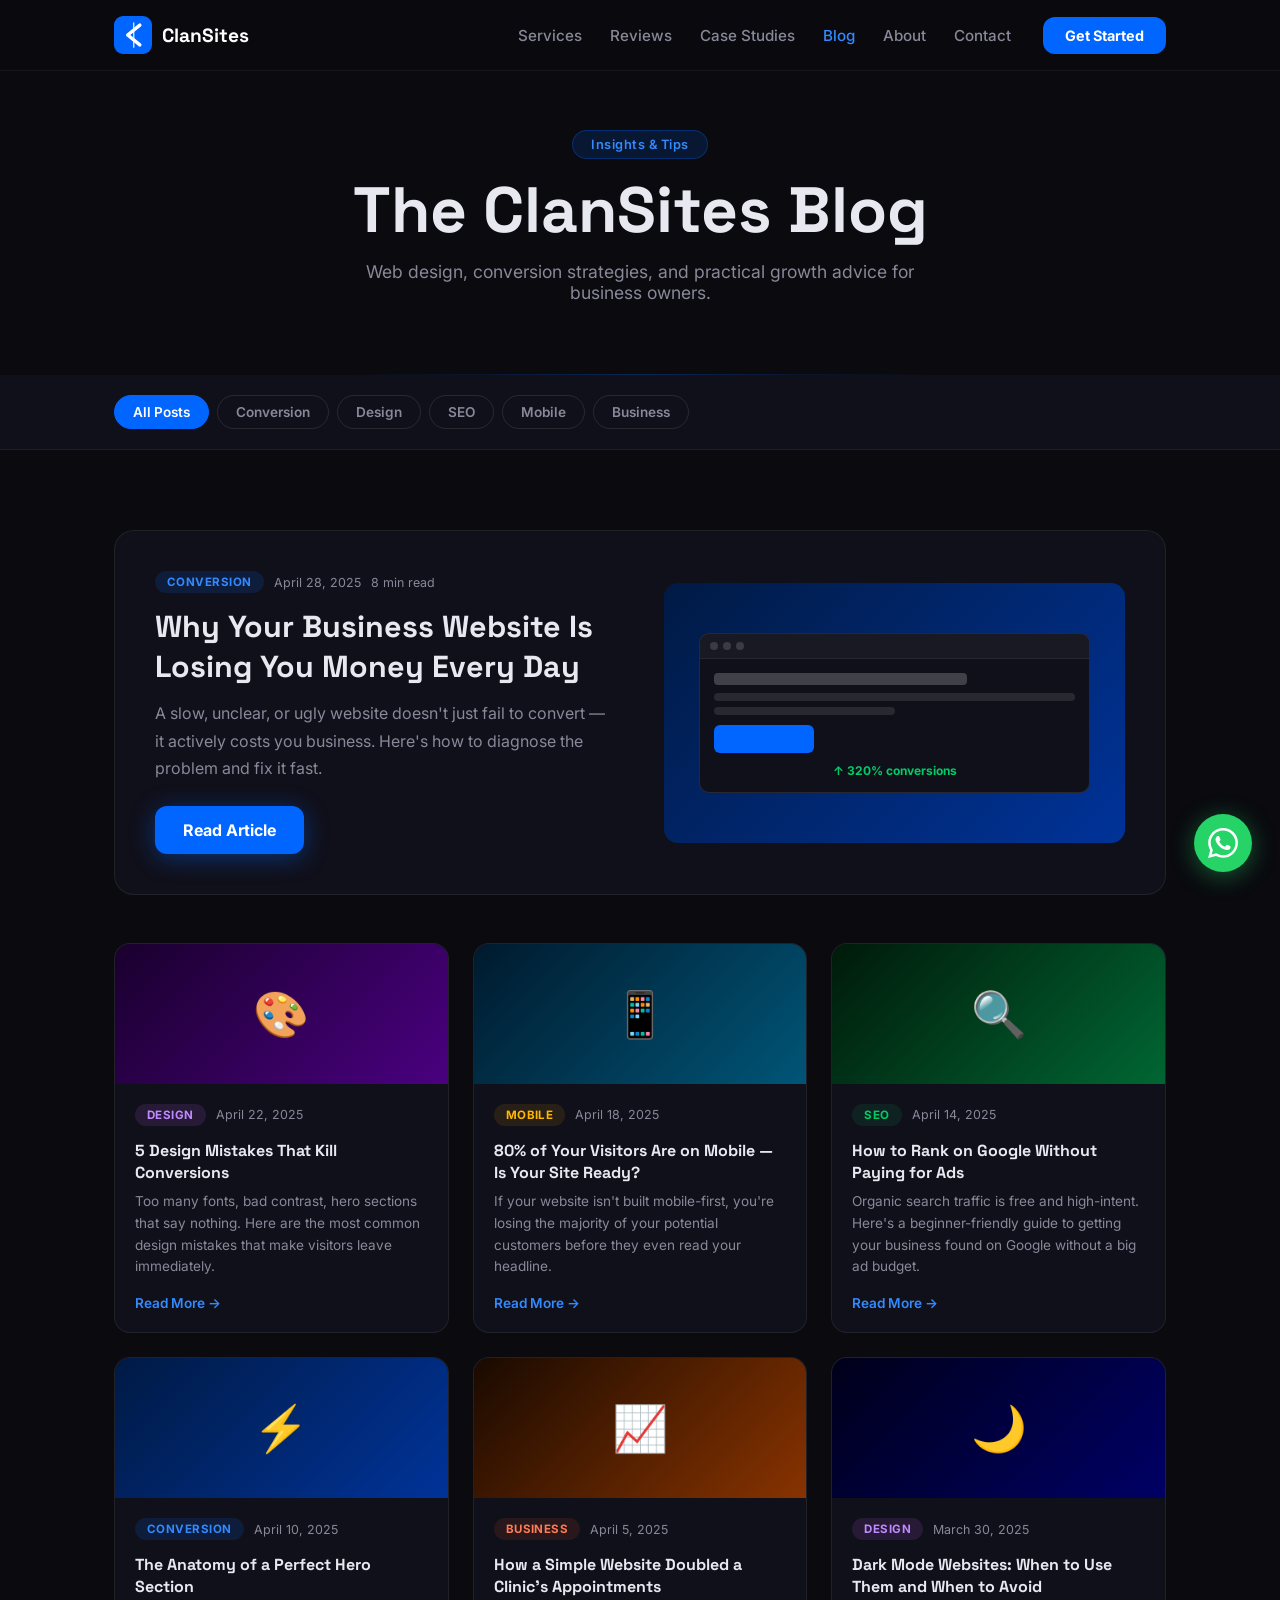
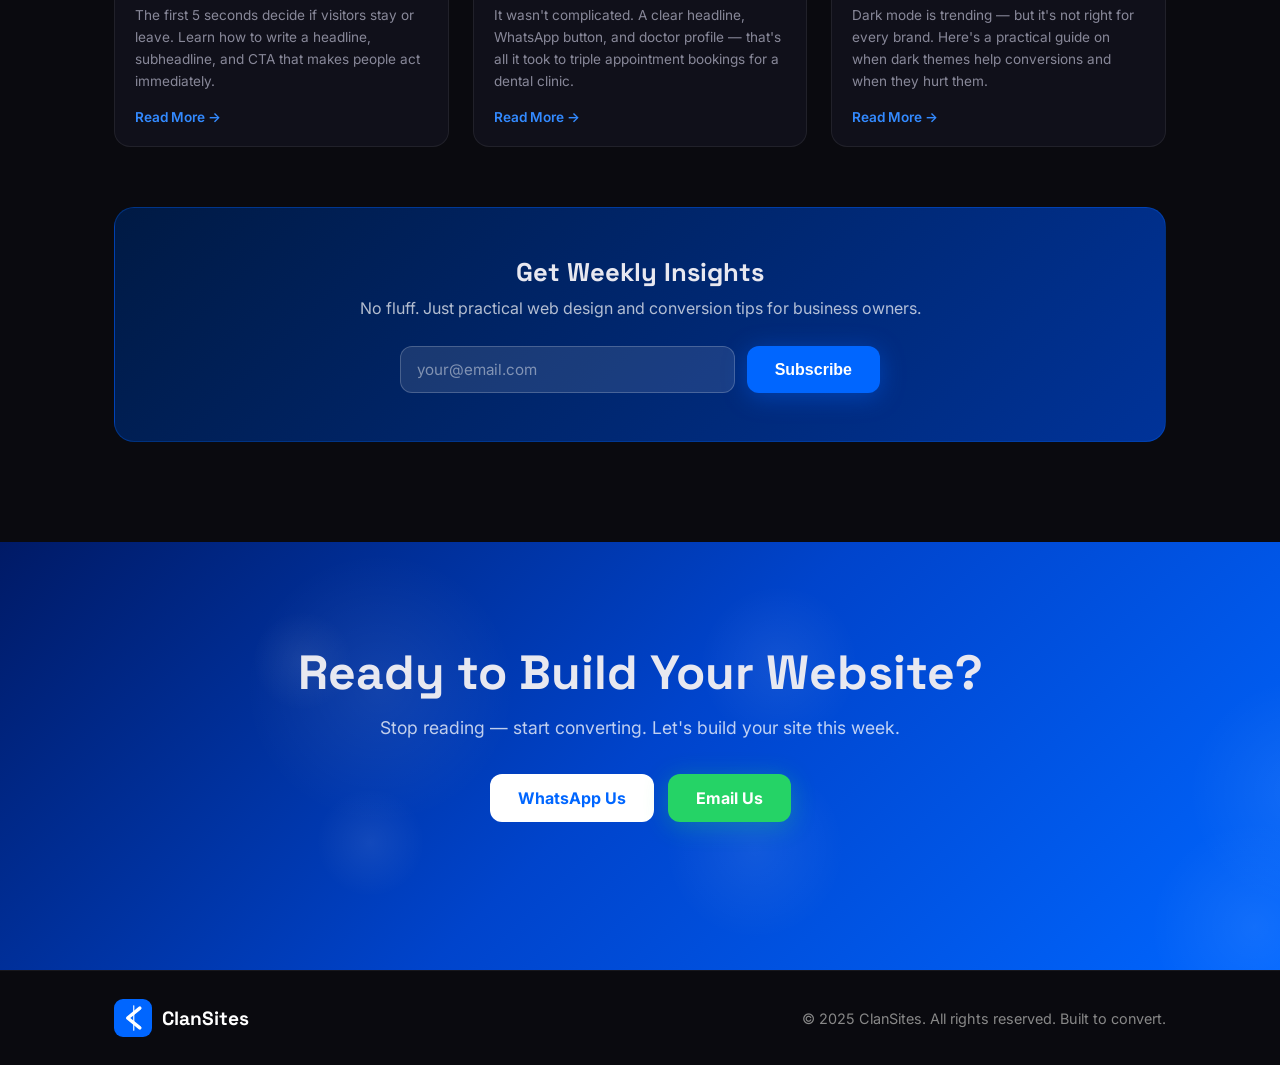
==== commit 12a75471: "Integrate Google Tag Manager into blog.html Added Google Tag Manager script for tracking." ====
--- a/blog.html
+++ b/blog.html
@@ -10,6 +10,15 @@
   <link rel="stylesheet" href="style.css" />
   <link rel="stylesheet" href="pages.css" />
 </head>
+  <!-- Google tag (gtag.js) -->
+<script async src="https://www.googletagmanager.com/gtag/js?id=G-Y7ZDXS40W9"></script>
+<script>
+  window.dataLayer = window.dataLayer || [];
+  function gtag(){dataLayer.push(arguments);}
+  gtag('js', new Date());
+
+  gtag('config', 'G-Y7ZDXS40W9');
+</script>
 <body>
 
   <nav class="nav scrolled" id="navbar">
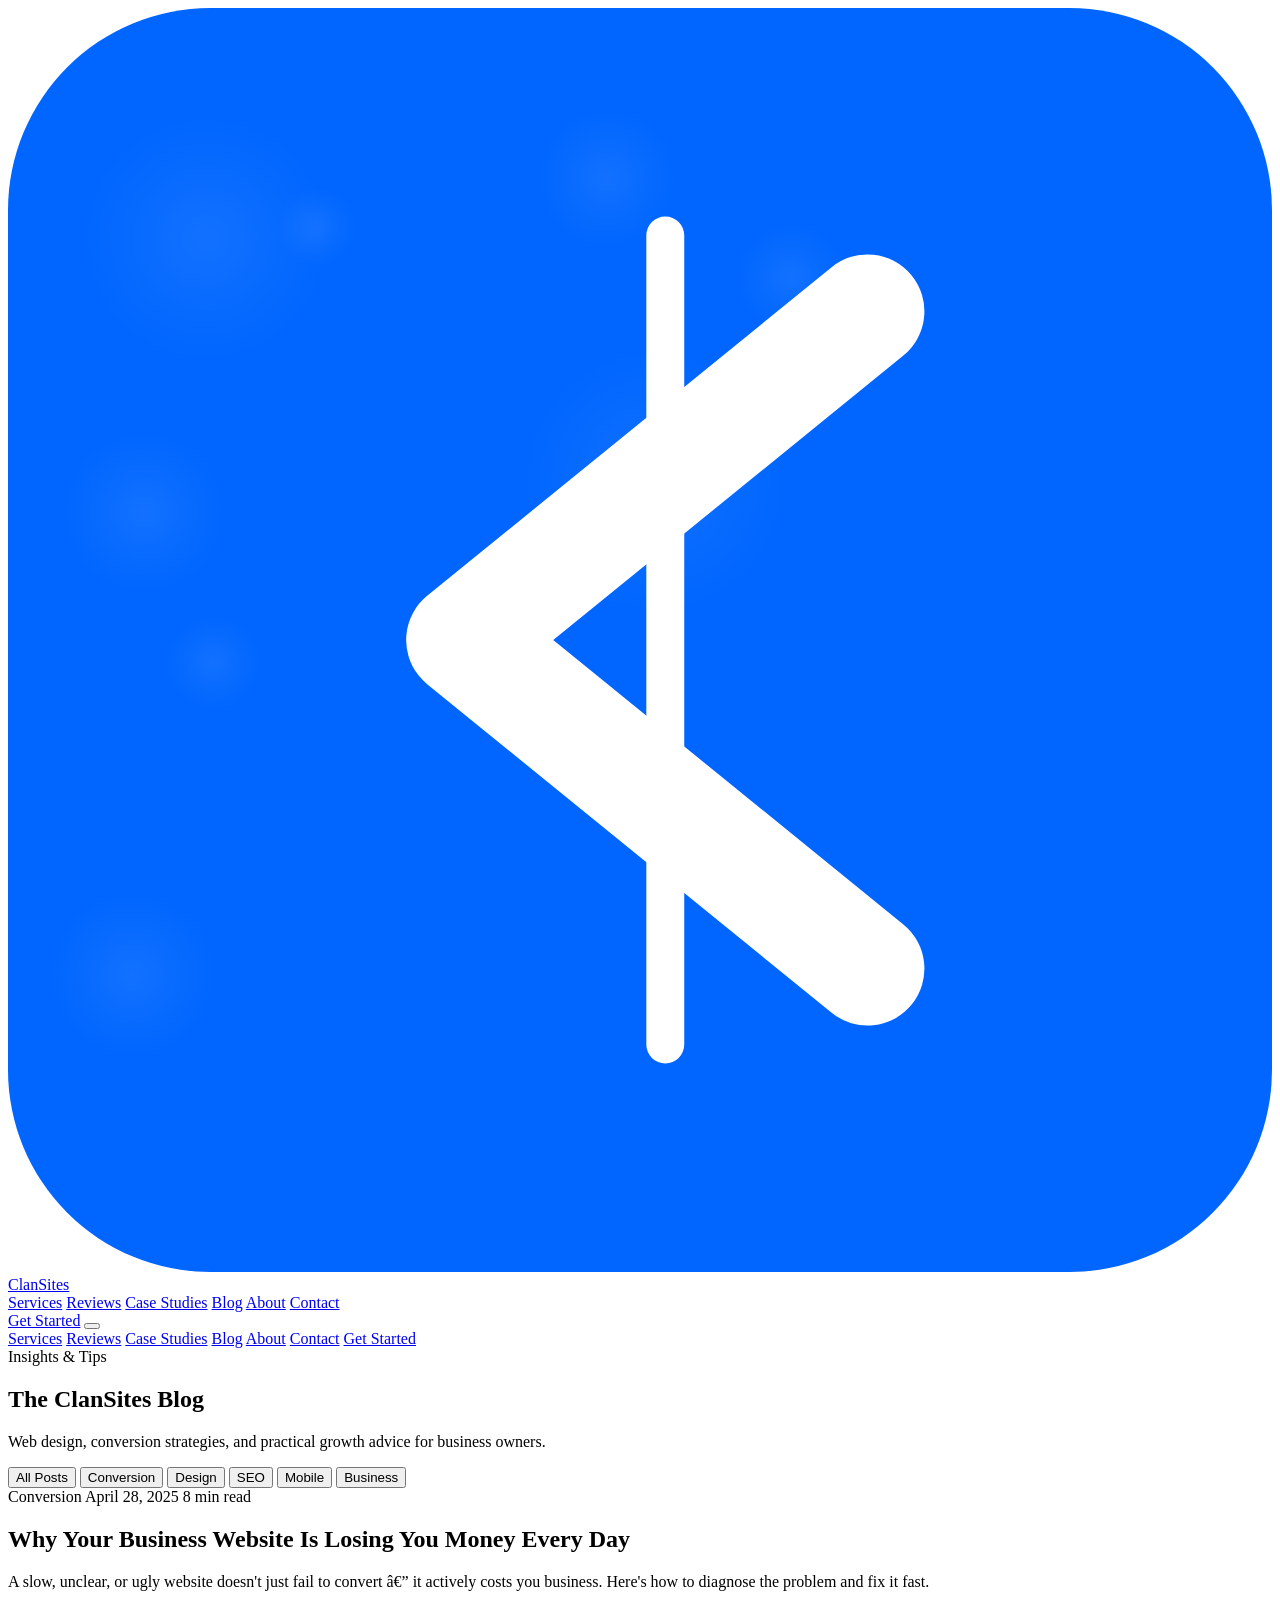
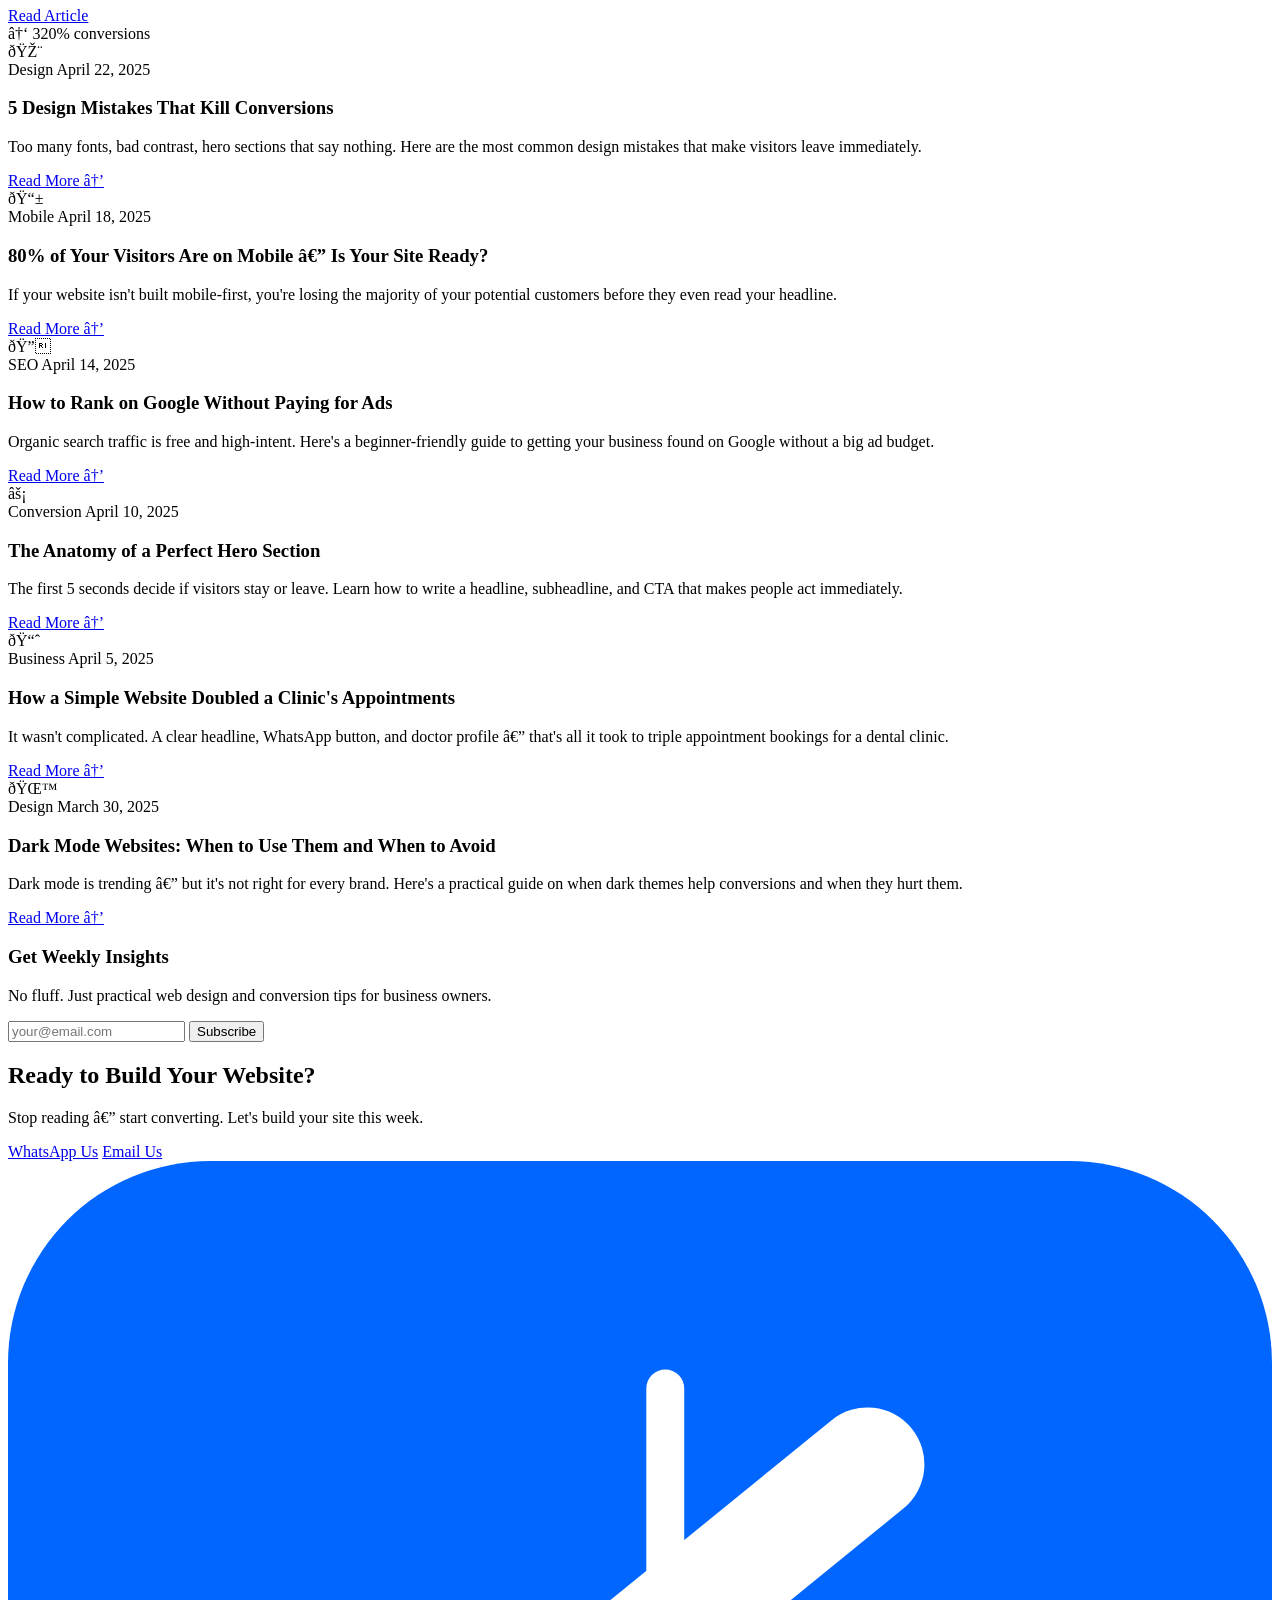
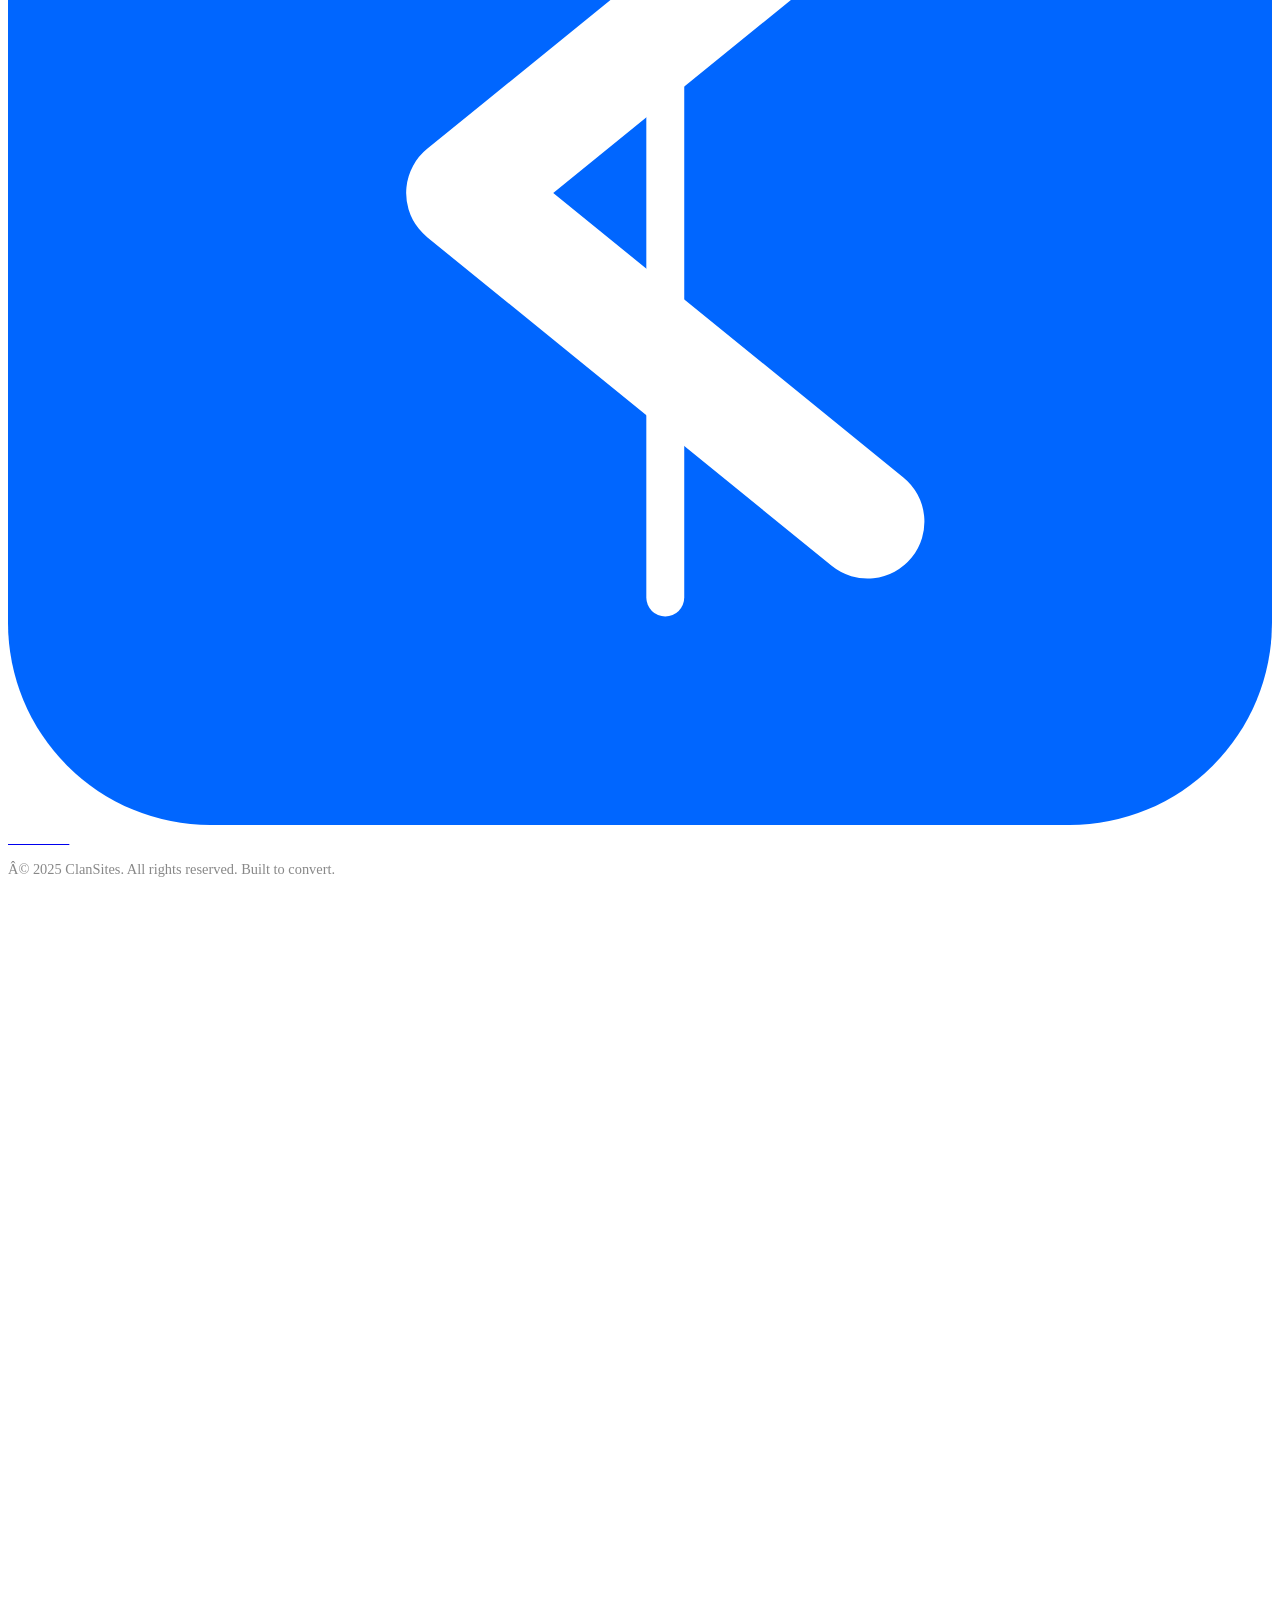
==== commit 4b5a9f67: "Add Google Analytics tracking script to blog.html" ====
--- a/blog.html
+++ b/blog.html
@@ -1,6 +1,14 @@
 <!DOCTYPE html>
 <html lang="en">
 <head>
+    <!-- Google tag (gtag.js) -->
+<script async src="https://www.googletagmanager.com/gtag/js?id=G-Y7ZDXS40W9"></script>
+<script>
+  window.dataLayer = window.dataLayer || [];
+  function gtag(){dataLayer.push(arguments);}
+  gtag('js', new Date());
+
+  gtag('config', 'G-Y7ZDXS40W9');
   <meta charset="UTF-8" />
   <meta name="viewport" content="width=device-width, initial-scale=1.0" />
   <title>Blog — ClanSites</title>
@@ -10,14 +18,6 @@
   <link rel="stylesheet" href="style.css" />
   <link rel="stylesheet" href="pages.css" />
 </head>
-  <!-- Google tag (gtag.js) -->
-<script async src="https://www.googletagmanager.com/gtag/js?id=G-Y7ZDXS40W9"></script>
-<script>
-  window.dataLayer = window.dataLayer || [];
-  function gtag(){dataLayer.push(arguments);}
-  gtag('js', new Date());
-
-  gtag('config', 'G-Y7ZDXS40W9');
 </script>
 <body>
 
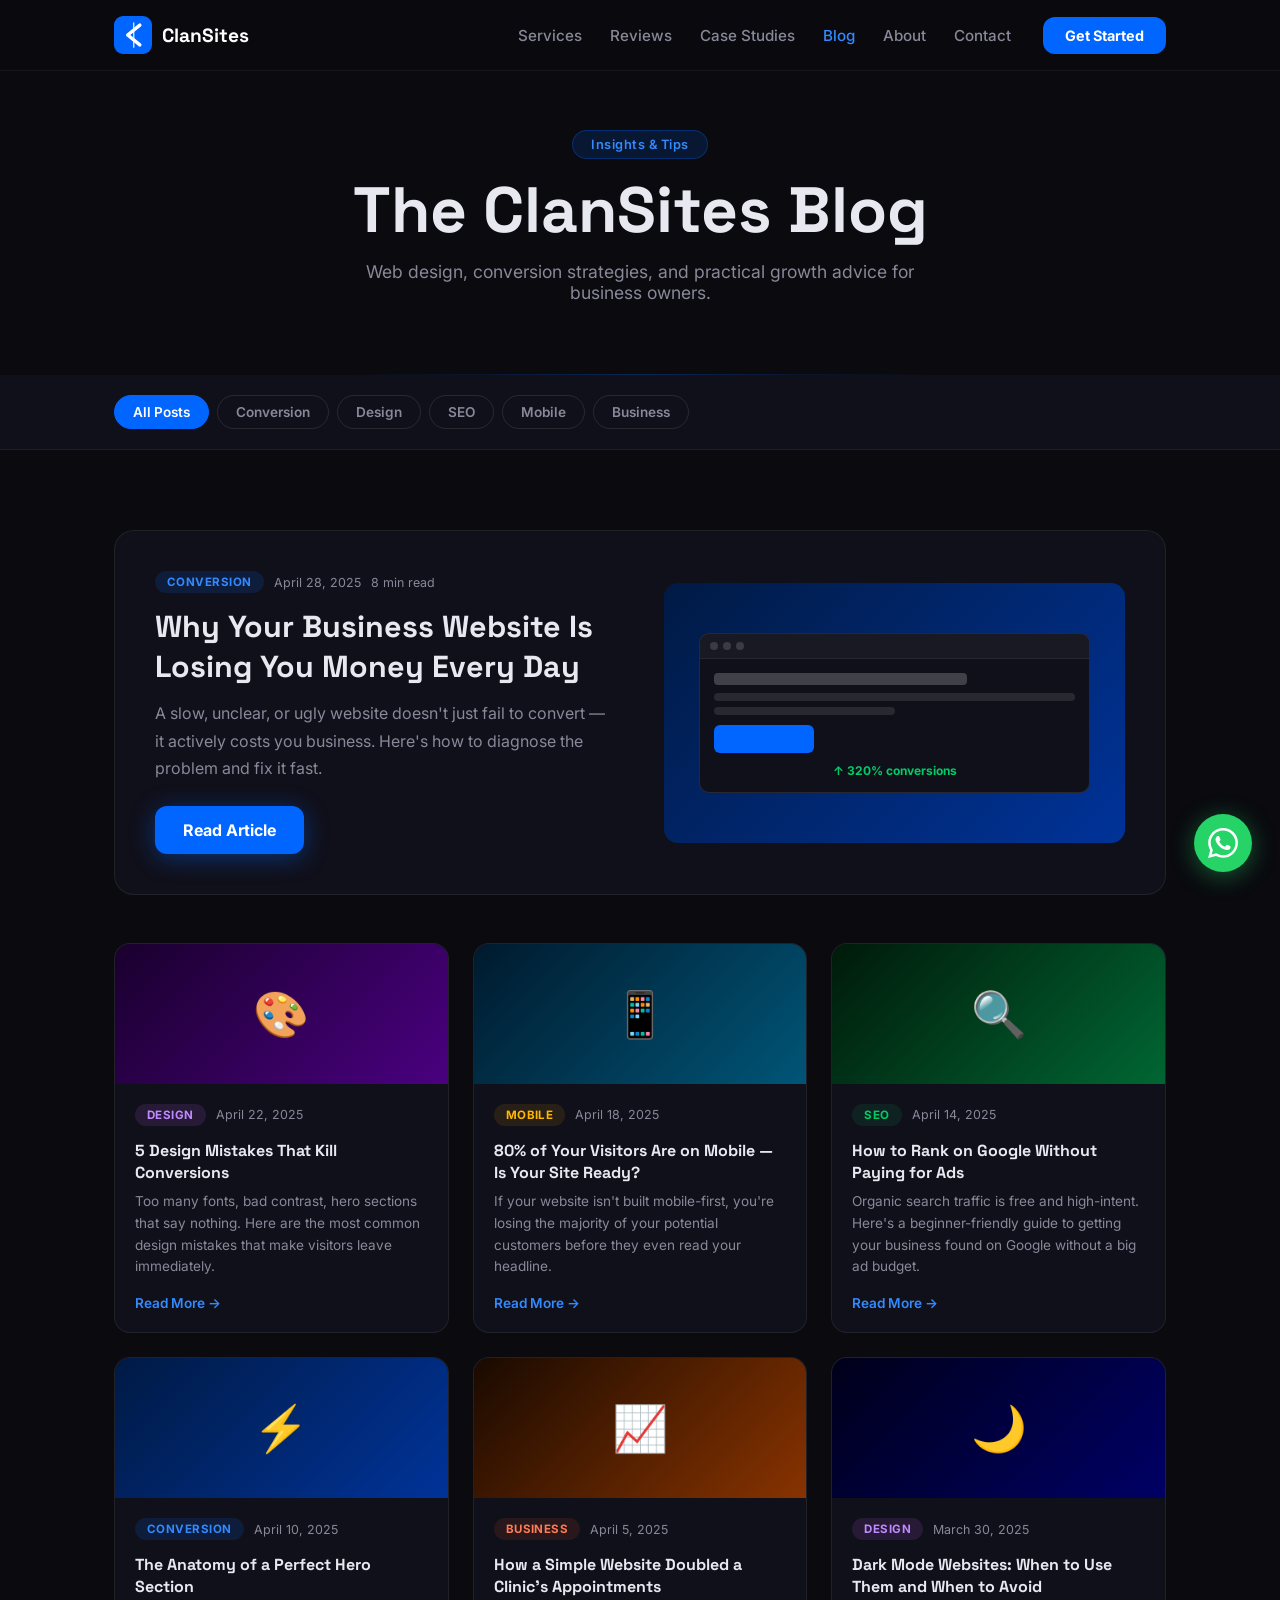
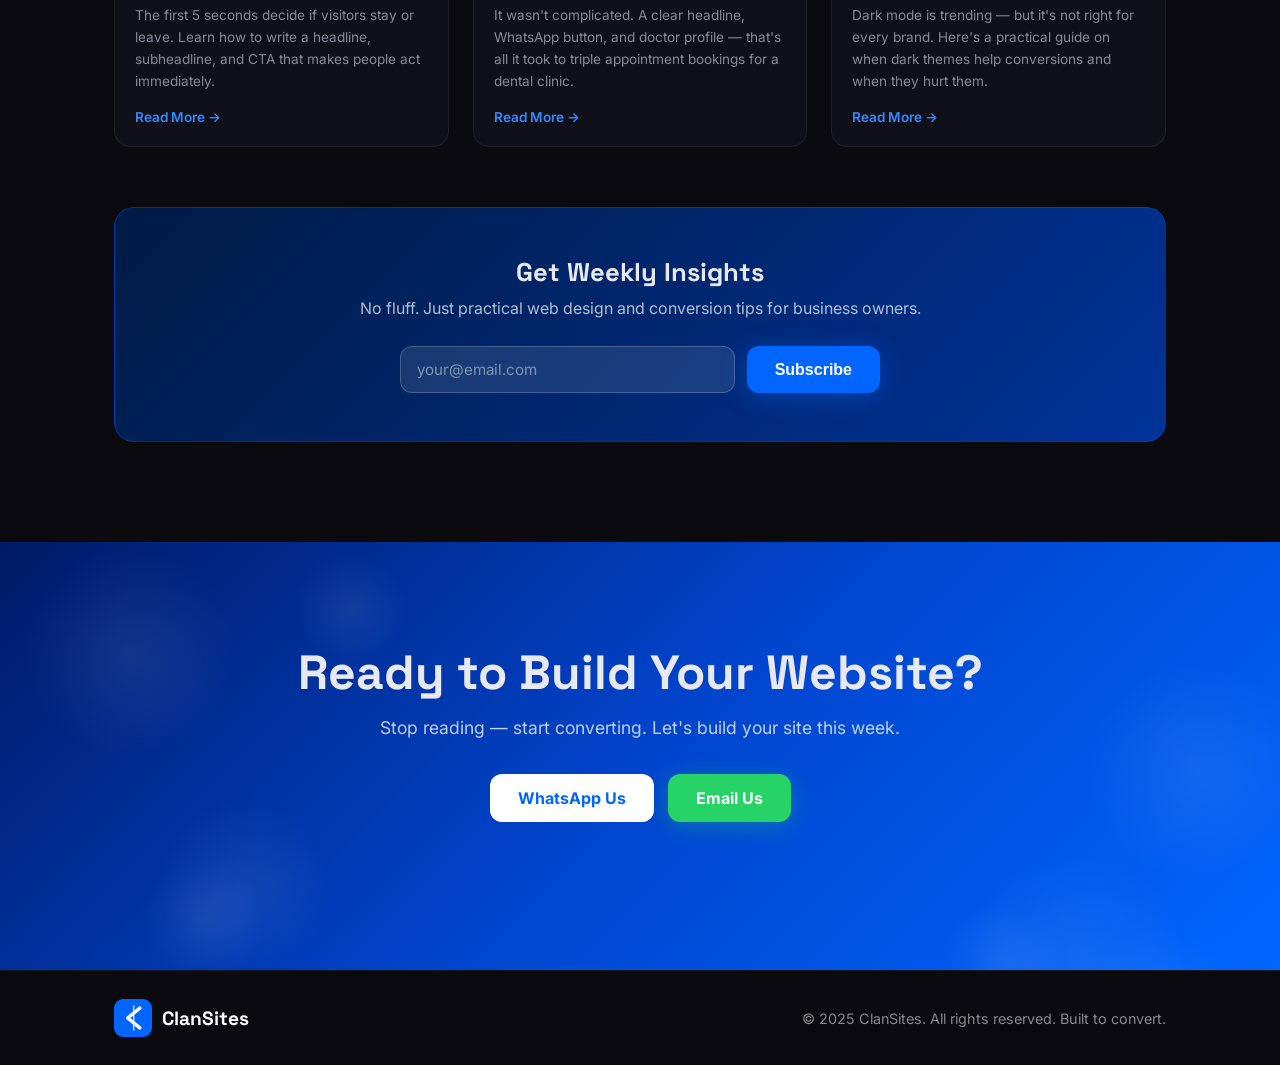
==== commit 39110c84: "Fix script tag closure in blog.html" ====
--- a/blog.html
+++ b/blog.html
@@ -9,6 +9,7 @@
   gtag('js', new Date());
 
   gtag('config', 'G-Y7ZDXS40W9');
+</script>
   <meta charset="UTF-8" />
   <meta name="viewport" content="width=device-width, initial-scale=1.0" />
   <title>Blog — ClanSites</title>
@@ -18,7 +19,6 @@
   <link rel="stylesheet" href="style.css" />
   <link rel="stylesheet" href="pages.css" />
 </head>
-</script>
 <body>
 
   <nav class="nav scrolled" id="navbar">
